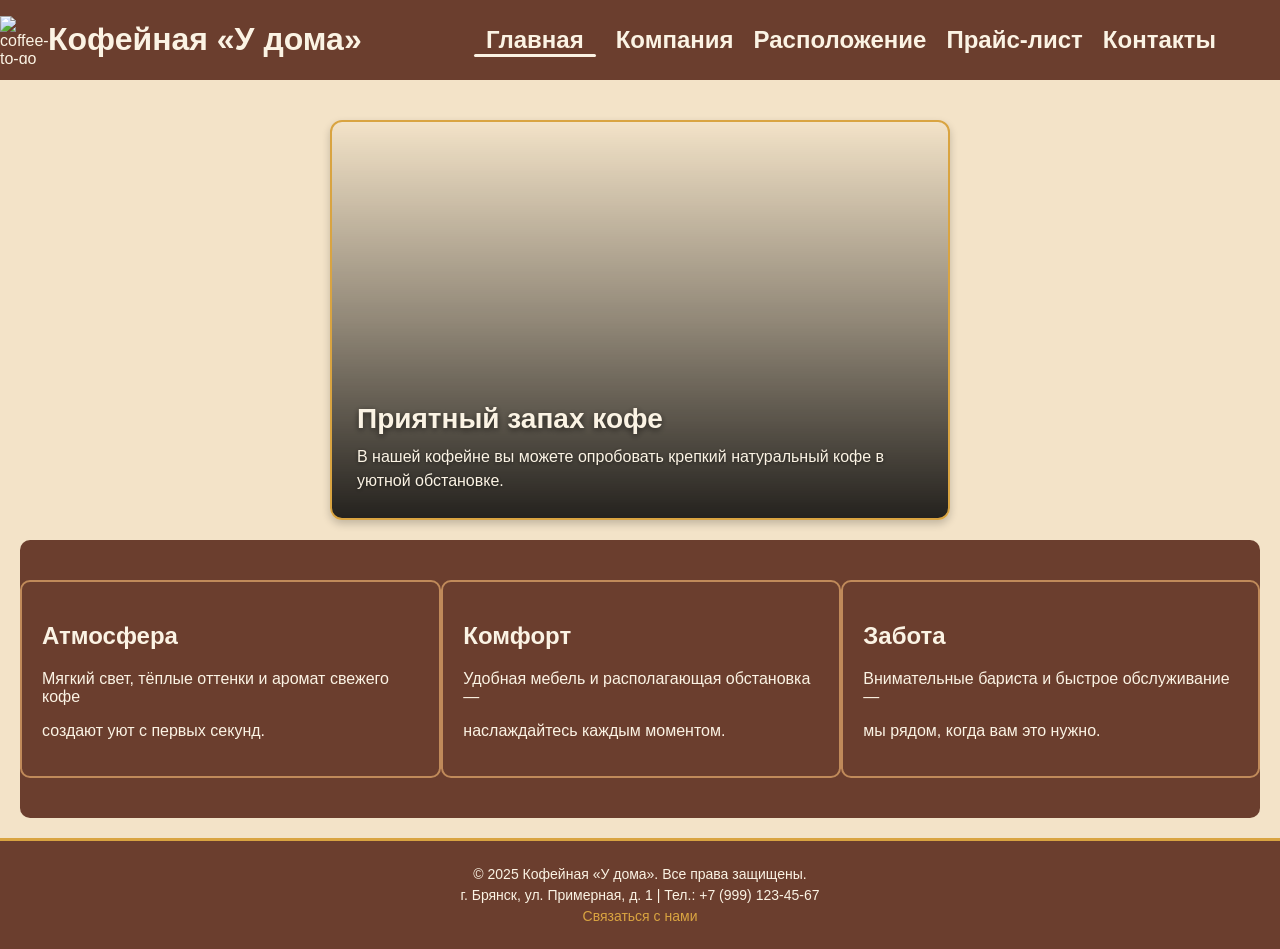
==== index.html @ 5529a6e6 "Add files via upload" ====
<!DOCTYPE html>
<html lang="ru">
<head>
    <meta charset="UTF-8">
    <meta name="viewport" content="width=device-width, initial-scale=1.0">
    <title>Кофейная «У дома» — Главная</title>
    <link rel="stylesheet" href="style.css">
</head>
<body>
    <header class="header">
        <img width="48" height="48" src="https://img.icons8.com/color/48/coffee-to-go.png" alt="coffee-to-go"/>
        <h1>Кофейная «У дома»</h1>
        <nav class="nav">
            <h2><a class="active-site" href="index.html">Главная</a></h2>
            <h2><a class="noactive-site" href="about.html">Компания</a></h2>
            <h2><a class="noactive-site" href="location.html">Расположение</a></h2>
            <h2><a class="noactive-site" href="price.html">Прайс-лист</a></h2>
            <h2><a class="noactive-site" href="contacts.html">Контакты</a></h2>
        </nav>
    </header>

    <main>
        <div class="box">
            <h2>Приятный запах кофе</h2>
            <p>В нашей кофейне вы можете опробовать крепкий натуральный кофе в уютной обстановке.</p>
        </div>

        <div class="row-plus">
            <div class="box-plus">
                <h2>Атмосфера</h2>
                <p>Мягкий свет, тёплые оттенки и аромат свежего кофе</p>
                <p>создают уют с первых секунд.</p>
            </div>

            <div class="box-plus">
                <h2>Комфорт</h2>
                <p>Удобная мебель и располагающая обстановка —</p>
                <p>наслаждайтесь каждым моментом.</p>
            </div>

            <div class="box-plus">
                <h2>Забота</h2>
                <p>Внимательные бариста и быстрое обслуживание —</p>
                <p>мы рядом, когда вам это нужно.</p>
            </div>
        </div>
    </main>

    <footer class="footer">
        <p>&copy; 2025 Кофейная «У дома». Все права защищены.</p>
        <p>г. Брянск, ул. Примерная, д. 1 | Тел.: +7 (999) 123-45-67</p>
        <p><a href="contacts.html">Связаться с нами</a></p>
    </footer>
</body>
</html>
---- style.css ----
/* === Переменные === */
:root {
    --main-color:     #6B3E2E;
    --contrast-color: #D9A441;
    --text-color:     #FBF3E4;
    --page-bg:        #F3E3C8;
    --radius:         16px;
    --shadow:         0 8px 24px rgba(107, 62, 46, 0.25);
    --border-color:   #C08A5A;
}

/* === База === */
body {
    margin: 0;
    min-height: 100vh;
    display: flex;
    flex-direction: column;
    background-color: var(--page-bg);
    font-family: Arial, sans-serif;
    color: #333;
}

body::before {
    content: "";
    position: fixed;
    inset: 0;
    background: url("https://img.icons8.ru/?size=100&id=12860&format=png&color=000000") repeat;
    background-size: 100px 100px;
    transform: rotate(34deg) scale(1.5);
    opacity: 0.1;
    pointer-events: none;
    z-index: -1;
}

a {
    text-decoration: none;
    color: inherit;
}

/* === Шапка === */
.header {
    display: flex;
    align-items: center;
    background-color: var(--main-color);
    color: var(--text-color);
}

.nav {
    display: flex;
    gap: 20px;
    margin-left: auto;
    margin-right: 5%;
}

.active-site {
    position: relative;
    padding: 4px 12px;
}

.active-site::after {
    content: "";
    position: absolute;
    left: 0; right: 0; bottom: 0;
    height: 3px;
    background-color: currentColor;
    border-radius: 3px;
}

/* === Основной блок === */
main {
    flex: 1;
    width: 100%;
    padding: 20px;
    box-sizing: border-box;
}

.box {
    width: 50%;
    height: 400px;
    margin: 20px auto 0;
    padding: 25px;
    box-sizing: border-box;

    display: flex;
    flex-direction: column;
    justify-content: flex-end;

    color: var(--text-color);
    background: linear-gradient(to top, rgba(0,0,0,.85), rgba(0,0,0,.4) 50%, rgba(0,0,0,0)),
                url(https://encrypted-tbn0.gstatic.com/images?q=tbn:ANd9GcQtSQP_rKgx7RVVCAmzwNhcE2Gp5rq0JumCdGKiSaZjBTiq6kCOpYZE4lc&s=10) center/cover no-repeat;

    border: 2px solid var(--contrast-color);
    border-radius: 12px;
    box-shadow: 0 4px 8px rgba(0, 0, 0, 0.2);
}

.box h2 {
    margin: 0 0 10px;
    font-size: 28px;
    text-shadow: 0 2px 6px rgba(0,0,0,.6);
}

.box p {
    margin: 0;
    font-size: 16px;
    line-height: 1.5;
    text-shadow: 0 1px 4px rgba(0,0,0,.6);
}

/* === Три блока === */
.row-plus {
    display: flex;
    justify-content: space-evenly;
    align-items: center;
    margin-top: 20px;
    padding: 40px 0;
    background-color: var(--main-color);
    color: var(--text-color);
    border-radius: 10px;
}

.box-plus {
    padding: 20px;
    border: 2px solid var(--border-color);
    border-radius: 10px;
}

/* === Подвал === */
.footer {
    margin-top: auto;
    padding: 20px;
    text-align: center;
    background-color: var(--main-color);
    color: var(--text-color);
    border-top: 3px solid var(--contrast-color);
}

.footer p {
    margin: 5px 0;
    font-size: 14px;
}

.footer a {
    color: var(--contrast-color);
}

.footer a:hover {
    text-decoration: underline;
}

/* === Страница «Расположение» === */
.page-title {
    text-align: center;
    margin-bottom: 30px;
}

.page-title h2 {
    color: var(--main-color);
    font-size: 28px;
    margin-bottom: 10px;
}

.page-title p {
    color: #666;
}

.location-info {
    display: flex;
    flex-wrap: wrap;
    gap: 20px;
    margin: 0 auto 40px;   
    width: 60%;
}

.info-card {
    flex: 1;
    min-width: 220px;
    padding: 20px;
    background-color: #fff;
    border: 1px solid var(--border-color);
    border-radius: var(--radius);
    box-shadow: var(--shadow);
}

.info-card h3 {
    margin: 0 0 10px;
    color: var(--main-color);
    font-size: 18px;
}

.info-card p {
    margin: 5px 0;
    font-size: 15px;
}

.map-section {
    margin-bottom: 40px;
    text-align: center;
}

.map-section h2 {
    color: var(--main-color);
    margin-bottom: 20px;
}

.map-section iframe {
    display: block;
    width: 100%;
    max-width: 800px;
    margin: 0 auto;
    border: 2px solid var(--border-color);
    border-radius: var(--radius);
    box-shadow: var(--shadow);
}

/* === Телефон === */
@media (max-width: 768px) {
    .header {
        flex-wrap: wrap;
        justify-content: center;
        padding: 10px;
    }

    .nav {
        margin: 10px 0 0;
        gap: 12px;
        flex-wrap: wrap;
        justify-content: center;
    }

    .nav h2 {
        font-size: 16px;
    }
}
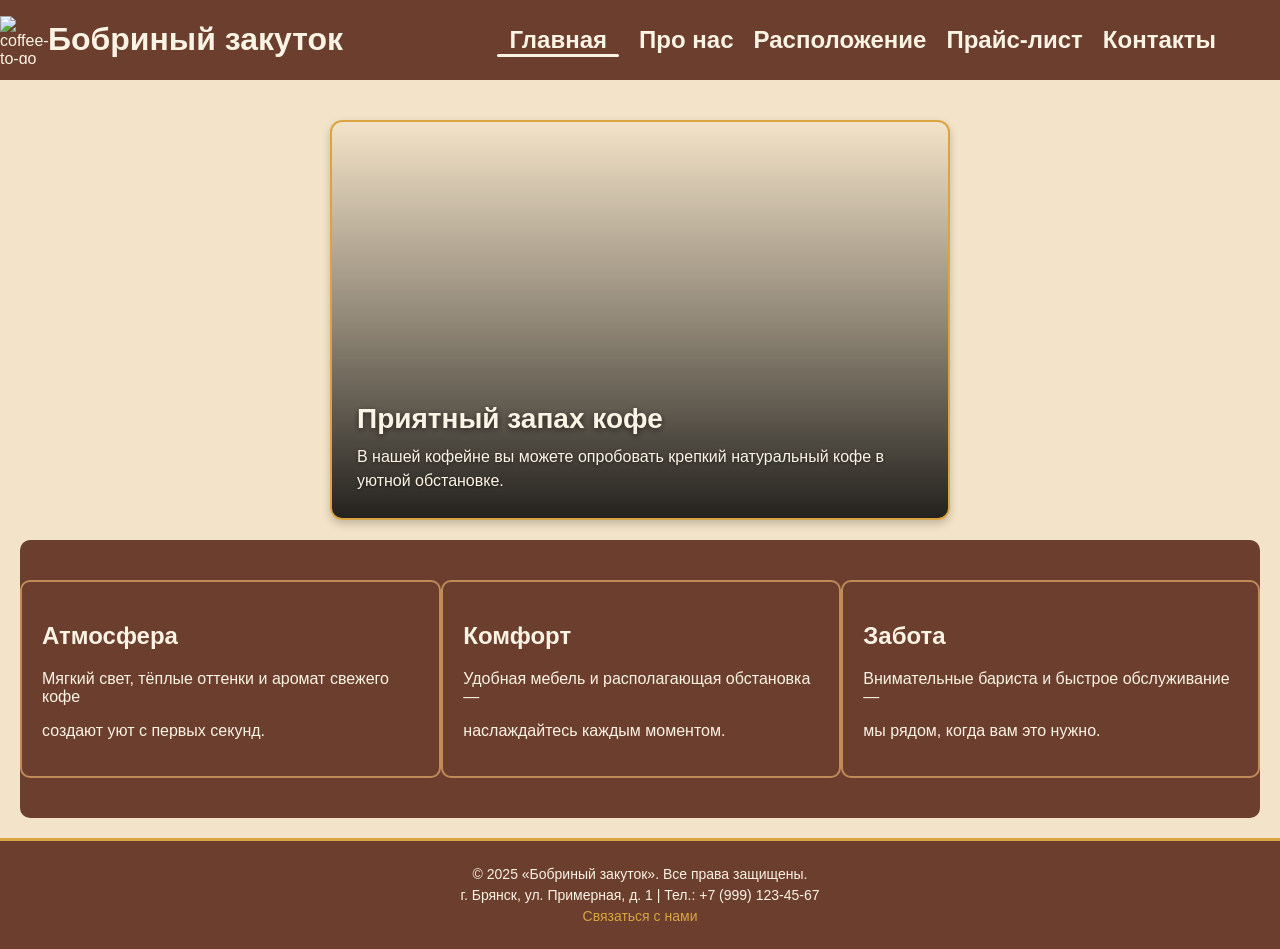
==== commit 2e732618: "Add files via upload" ====
--- a/index.html
+++ b/index.html
@@ -3,16 +3,16 @@
 <head>
     <meta charset="UTF-8">
     <meta name="viewport" content="width=device-width, initial-scale=1.0">
-    <title>Кофейная «У дома» — Главная</title>
+    <title>Бобриный закуток</title>
     <link rel="stylesheet" href="style.css">
 </head>
 <body>
     <header class="header">
         <img width="48" height="48" src="https://img.icons8.com/color/48/coffee-to-go.png" alt="coffee-to-go"/>
-        <h1>Кофейная «У дома»</h1>
+        <h1>Бобриный закуток</h1>
         <nav class="nav">
             <h2><a class="active-site" href="index.html">Главная</a></h2>
-            <h2><a class="noactive-site" href="about.html">Компания</a></h2>
+            <h2><a class="noactive-site" href="about.html">Про нас</a></h2>
             <h2><a class="noactive-site" href="location.html">Расположение</a></h2>
             <h2><a class="noactive-site" href="price.html">Прайс-лист</a></h2>
             <h2><a class="noactive-site" href="contacts.html">Контакты</a></h2>
@@ -47,7 +47,7 @@
     </main>
 
     <footer class="footer">
-        <p>&copy; 2025 Кофейная «У дома». Все права защищены.</p>
+        <p>&copy; 2025 «Бобриный закуток». Все права защищены.</p>
         <p>г. Брянск, ул. Примерная, д. 1 | Тел.: +7 (999) 123-45-67</p>
         <p><a href="contacts.html">Связаться с нами</a></p>
     </footer>
--- a/style.css
+++ b/style.css
@@ -1,4 +1,4 @@
-/* === Переменные === */
+
 :root {
     --main-color:     #6B3E2E;
     --contrast-color: #D9A441;
@@ -9,7 +9,8 @@
     --border-color:   #C08A5A;
 }
 
-/* === База === */
+
+/* это БАААААЗА */
 body {
     margin: 0;
     min-height: 100vh;
@@ -20,13 +21,14 @@
     color: #333;
 }
 
+/* Фоновый узор */
 body::before {
     content: "";
     position: fixed;
     inset: 0;
     background: url("https://img.icons8.ru/?size=100&id=12860&format=png&color=000000") repeat;
     background-size: 100px 100px;
-    transform: rotate(34deg) scale(1.5);
+    transform: rotate(35deg) scale(1.5);
     opacity: 0.1;
     pointer-events: none;
     z-index: -1;
@@ -37,7 +39,8 @@
     color: inherit;
 }
 
-/* === Шапка === */
+
+/* шапка */
 .header {
     display: flex;
     align-items: center;
@@ -52,6 +55,7 @@
     margin-right: 5%;
 }
 
+/* Активный пункт меню */
 .active-site {
     position: relative;
     padding: 4px 12px;
@@ -60,13 +64,40 @@
 .active-site::after {
     content: "";
     position: absolute;
-    left: 0; right: 0; bottom: 0;
+    left: 0;
+    right: 0;
+    bottom: 0;
     height: 3px;
     background-color: currentColor;
     border-radius: 3px;
 }
 
-/* === Основной блок === */
+
+/* нижняя часть*/
+.footer {
+    margin-top: auto;
+    padding: 20px;
+    text-align: center;
+    background-color: var(--main-color);
+    color: var(--text-color);
+    border-top: 3px solid var(--contrast-color);
+}
+
+.footer p {
+    margin: 5px 0;
+    font-size: 14px;
+}
+
+.footer a {
+    color: var(--contrast-color);
+}
+
+.footer a:hover {
+    text-decoration: underline;
+}
+
+
+/* основной контейнер */
 main {
     flex: 1;
     width: 100%;
@@ -74,6 +105,29 @@
     box-sizing: border-box;
 }
 
+
+/* ============================================================
+   6. КОМПОНЕНТЫ ВНУТРИ MAIN
+   ============================================================ */
+
+/* --- 6.1. Заголовок страницы (используется на всех страницах) --- */
+.page-title {
+    text-align: center;
+    margin-bottom: 30px;
+}
+
+.page-title h2 {
+    color: var(--main-color);
+    font-size: 28px;
+    margin-bottom: 10px;
+}
+
+.page-title p {
+    color: #666;
+}
+
+
+/* --- 6.2. Главная страница: большой блок с фото --- */
 .box {
     width: 50%;
     height: 400px;
@@ -86,7 +140,7 @@
     justify-content: flex-end;
 
     color: var(--text-color);
-    background: linear-gradient(to top, rgba(0,0,0,.85), rgba(0,0,0,.4) 50%, rgba(0,0,0,0)),
+    background: linear-gradient(to top, rgba(0, 0, 0, .85), rgba(0, 0, 0, .4) 50%, rgba(0, 0, 0, 0)),
                 url(https://encrypted-tbn0.gstatic.com/images?q=tbn:ANd9GcQtSQP_rKgx7RVVCAmzwNhcE2Gp5rq0JumCdGKiSaZjBTiq6kCOpYZE4lc&s=10) center/cover no-repeat;
 
     border: 2px solid var(--contrast-color);
@@ -97,17 +151,18 @@
 .box h2 {
     margin: 0 0 10px;
     font-size: 28px;
-    text-shadow: 0 2px 6px rgba(0,0,0,.6);
+    text-shadow: 0 2px 6px rgba(0, 0, 0, .6);
 }
 
 .box p {
     margin: 0;
     font-size: 16px;
     line-height: 1.5;
-    text-shadow: 0 1px 4px rgba(0,0,0,.6);
-}
-
-/* === Три блока === */
+    text-shadow: 0 1px 4px rgba(0, 0, 0, .6);
+}
+
+
+/* --- 6.3. Главная страница: три блока с преимуществами --- */
 .row-plus {
     display: flex;
     justify-content: space-evenly;
@@ -125,50 +180,13 @@
     border-radius: 10px;
 }
 
-/* === Подвал === */
-.footer {
-    margin-top: auto;
-    padding: 20px;
-    text-align: center;
-    background-color: var(--main-color);
-    color: var(--text-color);
-    border-top: 3px solid var(--contrast-color);
-}
-
-.footer p {
-    margin: 5px 0;
-    font-size: 14px;
-}
-
-.footer a {
-    color: var(--contrast-color);
-}
-
-.footer a:hover {
-    text-decoration: underline;
-}
-
-/* === Страница «Расположение» === */
-.page-title {
-    text-align: center;
-    margin-bottom: 30px;
-}
-
-.page-title h2 {
-    color: var(--main-color);
-    font-size: 28px;
-    margin-bottom: 10px;
-}
-
-.page-title p {
-    color: #666;
-}
-
+
+/* --- 6.4. Страница «Расположение» и «Контакты»: карточки --- */
 .location-info {
     display: flex;
     flex-wrap: wrap;
     gap: 20px;
-    margin: 0 auto 40px;   
+    margin: 0 auto 40px;
     width: 60%;
 }
 
@@ -193,6 +211,8 @@
     font-size: 15px;
 }
 
+
+/* --- 6.5. Карта (Яндекс.Карты) --- */
 .map-section {
     margin-bottom: 40px;
     text-align: center;
@@ -213,7 +233,131 @@
     box-shadow: var(--shadow);
 }
 
-/* === Телефон === */
+
+/* --- 6.6. Форма обратной связи (страница «Контакты») --- */
+.contact-form {
+    width: 50%;
+    margin: 0 auto 40px;
+    padding: 25px;
+    background-color: #fff;
+    border: 1px solid var(--border-color);
+    border-radius: var(--radius);
+    box-shadow: var(--shadow);
+}
+
+.contact-form label {
+    font-weight: bold;
+    color: var(--main-color);
+}
+
+.contact-form input,
+.contact-form textarea {
+    width: 100%;
+    padding: 10px;
+    margin-top: 5px;
+    box-sizing: border-box;
+    border: 1px solid var(--border-color);
+    border-radius: 8px;
+    font-family: inherit;
+    font-size: 15px;
+}
+
+.contact-form input:focus,
+.contact-form textarea:focus {
+    outline: none;
+    border-color: var(--contrast-color);
+}
+
+.contact-form button {
+    padding: 10px 25px;
+    background-color: var(--main-color);
+    color: var(--text-color);
+    border: none;
+    border-radius: 8px;
+    font-size: 16px;
+    cursor: pointer;
+}
+
+.contact-form button:hover {
+    background-color: var(--contrast-color);
+    color: var(--main-color);
+}
+
+
+/* --- 6.7. Страница «Прайс-лист»: категории товаров --- */
+.price-category {
+    width: 80%;
+    margin: 0 auto 40px;
+    padding: 25px;
+    background-color: #fff;
+    border: 1px solid var(--border-color);
+    border-radius: var(--radius);
+    box-shadow: var(--shadow);
+}
+
+.price-category h2 {
+    color: var(--main-color);
+    font-size: 24px;
+    text-align: center;
+    margin: 0 0 25px;
+    padding-bottom: 15px;
+    border-bottom: 2px solid var(--contrast-color);
+}
+
+/* --- 6.8. Карточки товаров (идут в ряд) --- */
+.price-list {
+    display: flex;
+    flex-wrap: wrap;
+    justify-content: center;
+    gap: 20px;
+}
+
+.price-item {
+    width: 200px;
+    padding: 15px;
+    background-color: var(--page-bg);
+    border: 1px solid var(--border-color);
+    border-radius: 12px;
+    text-align: center;
+}
+
+.price-item img {
+    width: 100%;
+    height: 120px;
+    object-fit: cover;
+    border-radius: 8px;
+    background-color: #ddd;
+}
+
+.price-item h3 {
+    color: var(--main-color);
+    font-size: 16px;
+    margin: 10px 0 5px;
+}
+
+.price-item p {
+    color: #666;
+    font-size: 15px;
+    font-weight: bold;
+    margin: 5px 0 10px;
+}
+
+.price-item button {
+    padding: 8px 20px;
+    background-color: var(--main-color);
+    color: var(--text-color);
+    border: none;
+    border-radius: 8px;
+    font-size: 14px;
+    cursor: pointer;
+}
+
+.price-item button:hover {
+    background-color: var(--contrast-color);
+    color: var(--main-color);
+}
+
+
 @media (max-width: 768px) {
     .header {
         flex-wrap: wrap;
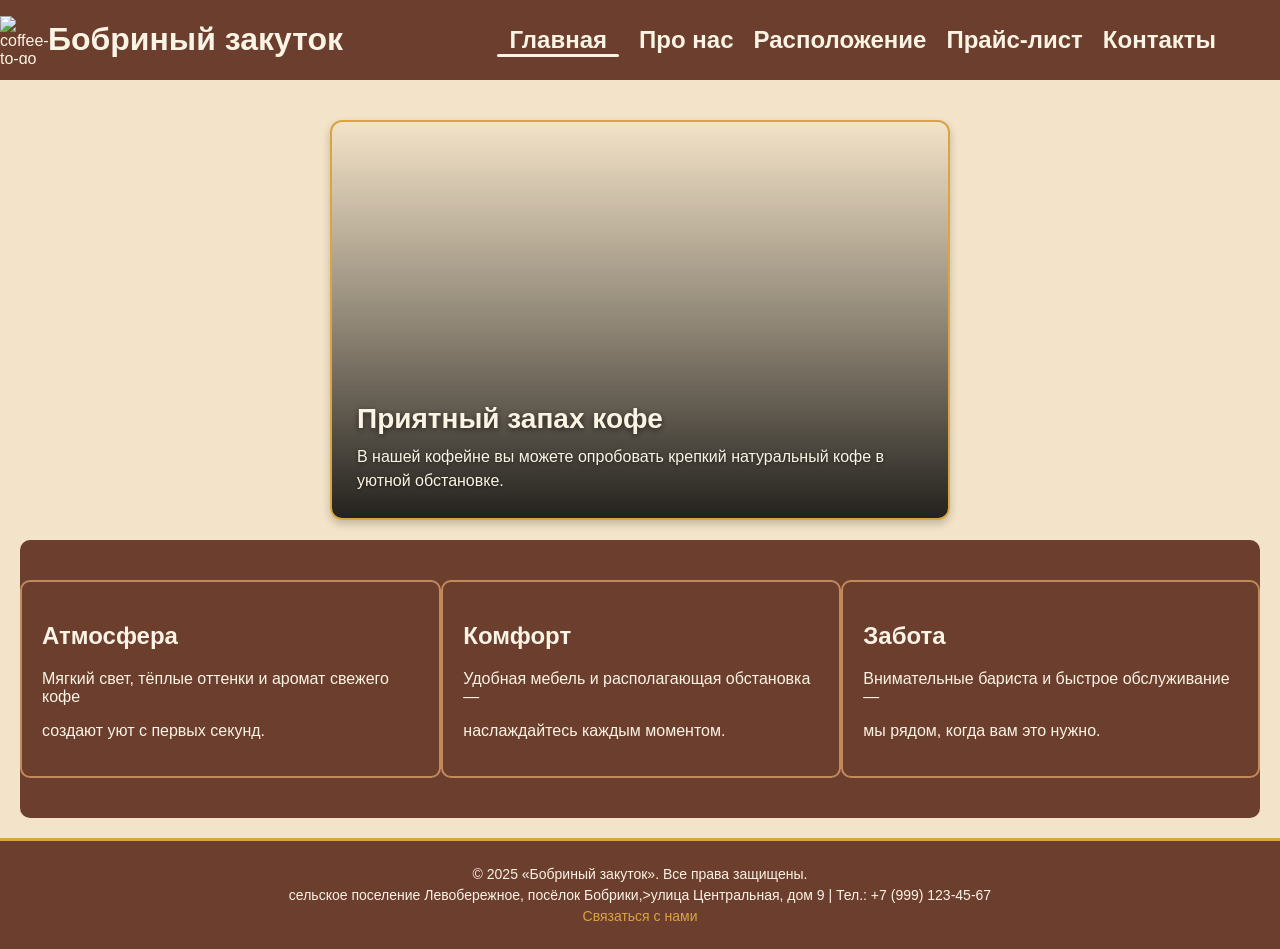
==== commit 9f8a1cae: "Исправлен адрес" ====
--- a/index.html
+++ b/index.html
@@ -48,7 +48,7 @@
 
     <footer class="footer">
         <p>&copy; 2025 «Бобриный закуток». Все права защищены.</p>
-        <p>г. Брянск, ул. Примерная, д. 1 | Тел.: +7 (999) 123-45-67</p>
+        <p>сельское поселение Левобережное, посёлок Бобрики,>улица Центральная, дом 9 | Тел.: +7 (999) 123-45-67</p>
         <p><a href="contacts.html">Связаться с нами</a></p>
     </footer>
 </body>
